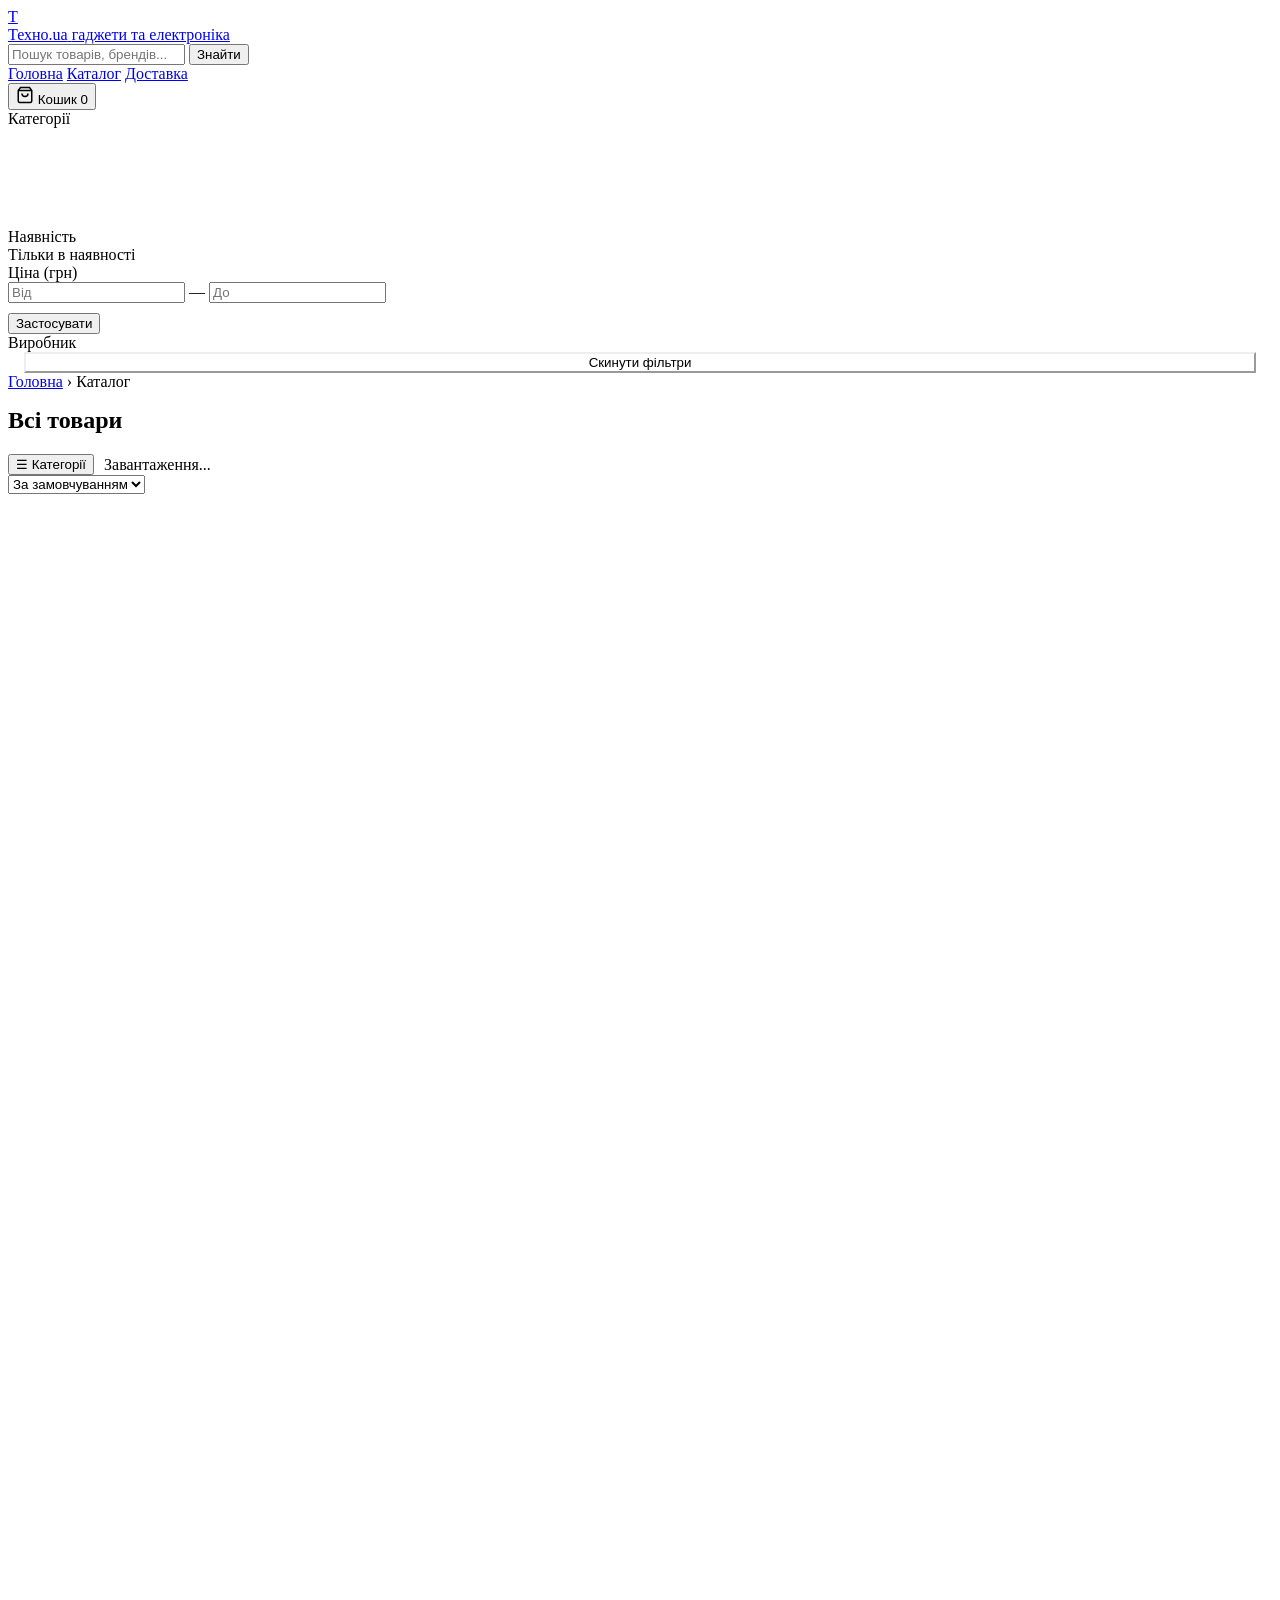
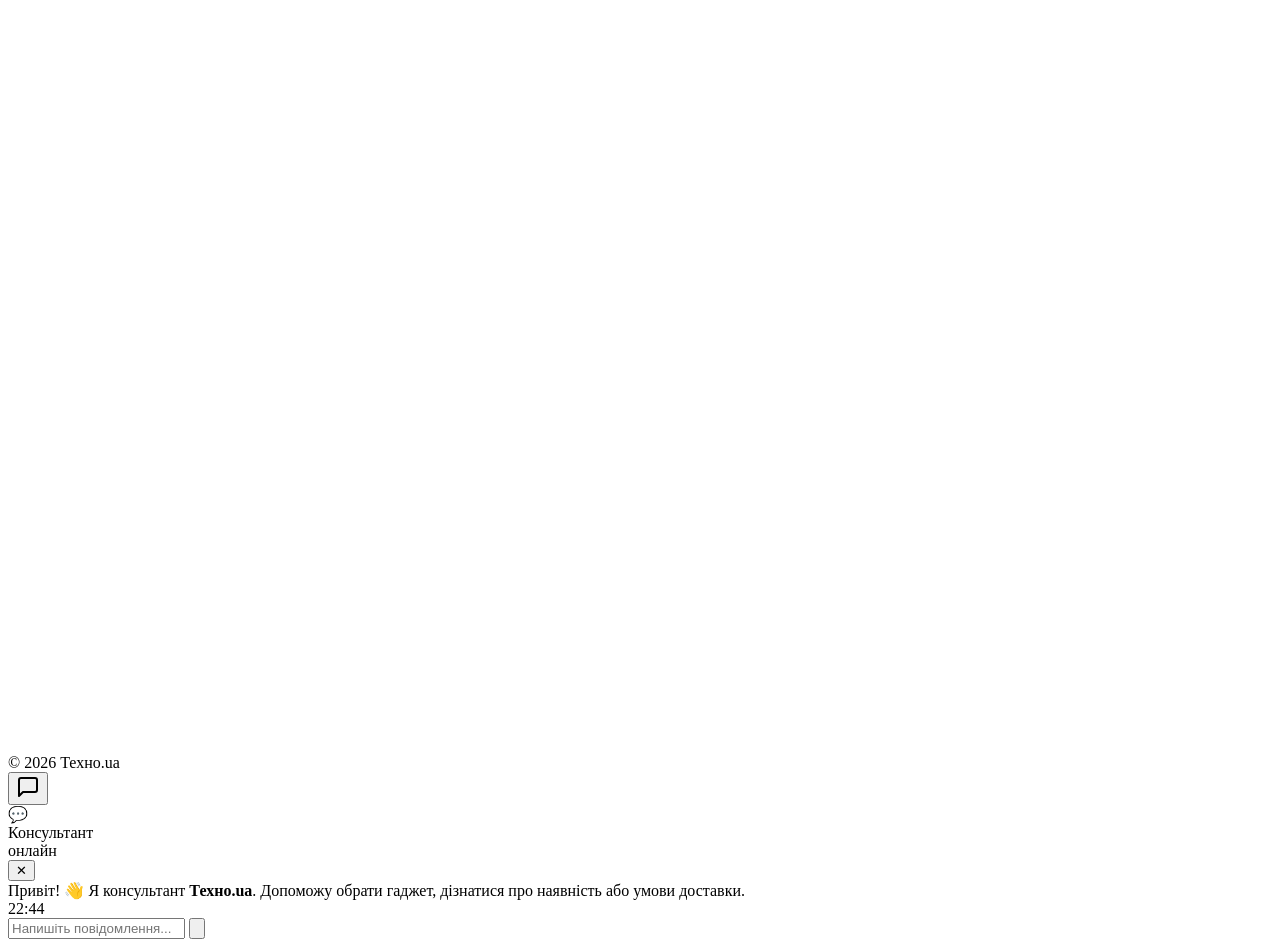
==== catalog.html @ df21304a "feat: connect technoua.store domain, update all canonical URLs" ====
<!DOCTYPE html>
<html lang="uk">
<head>
  <meta charset="UTF-8">
  <meta name="viewport" content="width=device-width, initial-scale=1.0">
  <!-- Google tag (gtag.js) -->
  <script async src="https://www.googletagmanager.com/gtag/js?id=G-XXXXXXXXXX"></script>
  <script>
    window.dataLayer = window.dataLayer || [];
    function gtag(){dataLayer.push(arguments);}
    gtag('js', new Date());
    gtag('config', 'G-XXXXXXXXXX');
  </script>
  <title>Каталог товарів — Техно.ua</title>
  <meta name="description" content="Каталог електроніки та аксесуарів: сантехніка, підлогові покриття, електрика, фарби, насоси, зварювальне обладнання. Понад 4000 товарів в наявності.">
  <link rel="canonical" href="https://technoua.store/catalog.html">
  <meta property="og:type" content="website">
  <meta property="og:url" content="https://technoua.store/catalog.html">
  <meta property="og:title" content="Каталог будівельних матеріалів — Техно.ua">
  <meta property="og:description" content="Понад 7800 товарів в наявності. Смарт-годинники, сумки, камери, побутова техніка з доставкою по Україні.">
  <meta property="og:locale" content="uk_UA">
  <link rel="icon" type="image/svg+xml" href="favicon.svg">
  <link rel="preconnect" href="https://fonts.googleapis.com">
  <link rel="stylesheet" href="https://fonts.googleapis.com/css2?family=Inter:wght@400;500;600;700;800&display=swap">
  <link rel="stylesheet" href="css/style.css">
</head>
<body>

<!-- HEADER -->
<header class="header" id="header">
  <div class="container">
    <div class="header__inner">
      <a href="index.html" class="logo">
        <div class="logo__mark">Т</div>
        <div>
          <span class="logo__text">Техно.ua</span>
          <span class="logo__sub">гаджети та електроніка</span>
        </div>
      </a>
      <div class="header__search">
        <input type="text" id="headerSearchInput" placeholder="Пошук товарів, брендів...">
        <button id="headerSearchBtn">Знайти</button>
      </div>
      <nav class="header__nav">
        <a href="index.html">Головна</a>
        <a href="catalog.html" class="active">Каталог</a>
        <a href="delivery.html">Доставка</a>
      </nav>
      <div class="header__actions">
        <button class="cart-btn" onclick="toggleCart()" title="Кошик">
          <svg width="18" height="18" fill="none" stroke="currentColor" stroke-width="2" viewBox="0 0 24 24">
            <path d="M6 2L3 6v14a2 2 0 002 2h14a2 2 0 002-2V6l-3-4z"/>
            <line x1="3" y1="6" x2="21" y2="6"/>
            <path d="M16 10a4 4 0 01-8 0"/>
          </svg>
          Кошик
          <span class="cart-badge" id="cartBadge">0</span>
        </button>
      </div>
    </div>
  </div>
</header>


<div class="container">
  <div class="catalog-layout">

    <!-- SIDEBAR -->
    <aside class="catalog-sidebar" id="catalogSidebar">

      <!-- Categories -->
      <div class="sidebar-section">
        <div class="sidebar-section__title">Категорії</div>
        <div id="sidebarCats">
          <div class="skeleton skeleton-line" style="height:28px;margin:4px 0"></div>
          <div class="skeleton skeleton-line" style="height:28px;margin:4px 0"></div>
          <div class="skeleton skeleton-line" style="height:28px;margin:4px 0"></div>
        </div>
      </div>

      <!-- Availability -->
      <div class="sidebar-section">
        <div class="sidebar-section__title">Наявність</div>
        <div class="filter-toggle" onclick="CatalogPage.toggleAvailable()">
          <label>Тільки в наявності</label>
          <div class="toggle-switch" id="availToggle"></div>
        </div>
      </div>

      <!-- Price -->
      <div class="sidebar-section">
        <div class="sidebar-section__title">Ціна (грн)</div>
        <div class="filter-range">
          <input type="number" id="priceMin" placeholder="Від" min="0">
          <span>—</span>
          <input type="number" id="priceMax" placeholder="До" min="0">
        </div>
        <button class="btn btn--secondary btn--sm btn--full" style="margin-top:10px" onclick="CatalogPage.applyFilters()">Застосувати</button>
      </div>

      <!-- Vendors -->
      <div class="sidebar-section" id="vendorSection">
        <div class="sidebar-section__title">Виробник</div>
        <div class="vendor-list" id="vendorList"></div>
      </div>

      <div style="padding:0 16px">
        <button class="btn btn--ghost" style="width:100%;background:var(--bg);color:var(--text-muted);border-color:var(--border)" onclick="CatalogPage.resetFilters()">Скинути фільтри</button>
      </div>
    </aside>

    <!-- MAIN CONTENT -->
    <main class="catalog-main">

      <!-- Breadcrumb -->
      <nav class="breadcrumb" id="breadcrumb">
        <a href="index.html">Головна</a>
        <span class="breadcrumb__sep">›</span>
        <span class="breadcrumb__current" id="breadcrumbCurrent">Каталог</span>
      </nav>

      <!-- Page Title -->
      <div style="margin-bottom:20px">
        <h1 style="font-size:1.5rem;font-weight:700;color:var(--text)" id="pageTitle">Всі товари</h1>
      </div>

      <!-- Top bar -->
      <div class="catalog-topbar">
        <div style="display:flex;align-items:center;gap:10px">
          <button class="btn btn--secondary btn--sm catalog-filter-btn" onclick="toggleSidebar()">☰ Категорії</button>
          <div class="catalog-topbar__info" id="countInfo">Завантаження...</div>
        </div>
        <select class="sort-select" id="sortSelect" onchange="CatalogPage.applyFilters()">
          <option value="default">За замовчуванням</option>
          <option value="price_asc">Ціна: від дешевих</option>
          <option value="price_desc">Ціна: від дорогих</option>
          <option value="name_asc">Назва А-Я</option>
        </select>
      </div>

      <!-- Products Grid -->
      <div class="products-grid" id="productsGrid">
        <!-- Skeleton -->
        <div style="height:300px;border-radius:12px" class="skeleton"></div>
        <div style="height:300px;border-radius:12px" class="skeleton"></div>
        <div style="height:300px;border-radius:12px" class="skeleton"></div>
        <div style="height:300px;border-radius:12px" class="skeleton"></div>
        <div style="height:300px;border-radius:12px" class="skeleton"></div>
        <div style="height:300px;border-radius:12px" class="skeleton"></div>
      </div>

      <!-- Pagination -->
      <div class="pagination" id="pagination"></div>
    </main>
  </div>
</div>

<!-- FOOTER -->
<footer class="footer" style="margin-top:60px">
  <div class="container">
    <div class="footer__bottom">
      <span>© 2026 Техно.ua</span>
      <a href="index.html" style="color:rgba(255,255,255,.5)">← На головну</a>
    </div>
  </div>
</footer>

<script src="config.js"></script>
<script src="js/app.js"></script>
<script src="js/catalog.js"></script>
<script src="js/chat.js"></script>
</body>
</html>
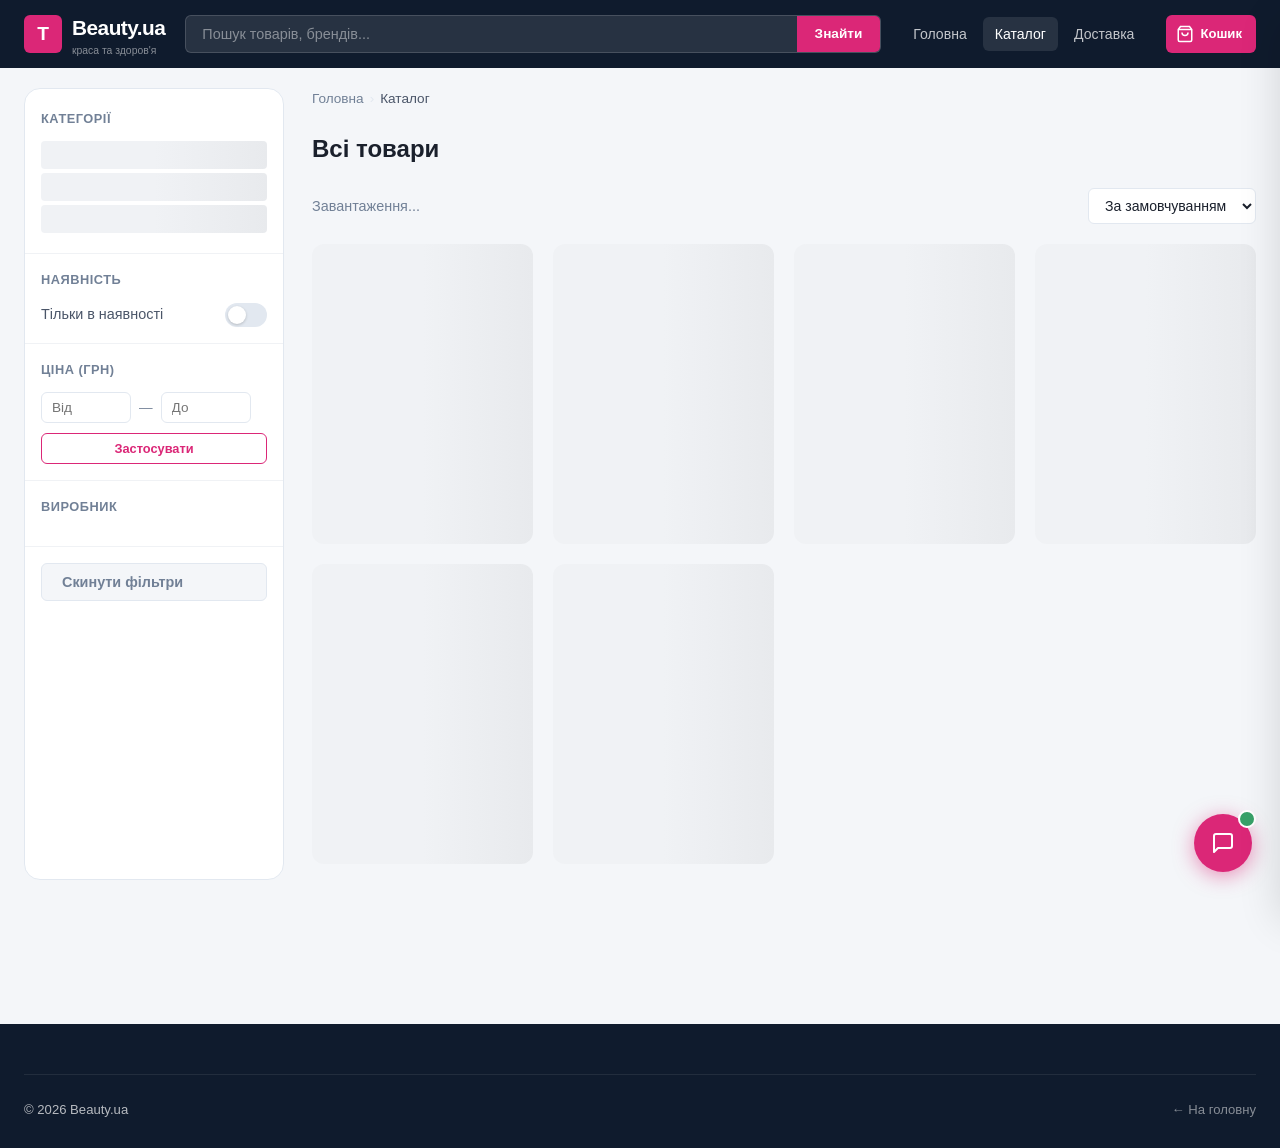
==== commit 49562c3b: "feat: Beauty.ua — краса та здоров'я, рожевий стиль, feed 3539, 5 груп, 2342 товари" ====
--- a/catalog.html
+++ b/catalog.html
@@ -11,12 +11,12 @@
     gtag('js', new Date());
     gtag('config', 'G-XXXXXXXXXX');
   </script>
-  <title>Каталог товарів — Техно.ua</title>
+  <title>Каталог товарів — Beauty.ua</title>
   <meta name="description" content="Каталог електроніки та аксесуарів: сантехніка, підлогові покриття, електрика, фарби, насоси, зварювальне обладнання. Понад 4000 товарів в наявності.">
-  <link rel="canonical" href="https://technoua.store/catalog.html">
+  <link rel="canonical" href="https://beautyua.store/catalog.html">
   <meta property="og:type" content="website">
-  <meta property="og:url" content="https://technoua.store/catalog.html">
-  <meta property="og:title" content="Каталог будівельних матеріалів — Техно.ua">
+  <meta property="og:url" content="https://beautyua.store/catalog.html">
+  <meta property="og:title" content="Каталог будівельних матеріалів — Beauty.ua">
   <meta property="og:description" content="Понад 7800 товарів в наявності. Смарт-годинники, сумки, камери, побутова техніка з доставкою по Україні.">
   <meta property="og:locale" content="uk_UA">
   <link rel="icon" type="image/svg+xml" href="favicon.svg">
@@ -33,8 +33,8 @@
       <a href="index.html" class="logo">
         <div class="logo__mark">Т</div>
         <div>
-          <span class="logo__text">Техно.ua</span>
-          <span class="logo__sub">гаджети та електроніка</span>
+          <span class="logo__text">Beauty.ua</span>
+          <span class="logo__sub">краса та здоров'я</span>
         </div>
       </a>
       <div class="header__search">
@@ -159,7 +159,7 @@
 <footer class="footer" style="margin-top:60px">
   <div class="container">
     <div class="footer__bottom">
-      <span>© 2026 Техно.ua</span>
+      <span>© 2026 Beauty.ua</span>
       <a href="index.html" style="color:rgba(255,255,255,.5)">← На головну</a>
     </div>
   </div>
--- a/css/style.css
+++ b/css/style.css
@@ -0,0 +1,1618 @@
+/* =============================================
+   CSS VARIABLES & RESET
+   ============================================= */
+:root {
+  --primary:       #0f1b2d;
+  --primary-light: #1a2e4a;
+  --accent:        #db2777;
+  --accent-hover:  #be185d;
+  --accent-light:  #fdf2f8;
+  --bg:            #f4f6f9;
+  --card:          #ffffff;
+  --text:          #1a202c;
+  --text-2:        #4a5568;
+  --text-muted:    #718096;
+  --border:        #e2e8f0;
+  --border-light:  #f0f2f5;
+  --success:       #38a169;
+  --success-bg:    #f0fff4;
+  --danger:        #e53e3e;
+  --shadow-sm:     0 1px 3px rgba(0,0,0,.08);
+  --shadow-md:     0 4px 12px rgba(0,0,0,.10);
+  --shadow-lg:     0 8px 30px rgba(0,0,0,.12);
+  --shadow-xl:     0 20px 40px rgba(0,0,0,.14);
+  --radius-sm:     6px;
+  --radius:        12px;
+  --radius-lg:     16px;
+  --radius-xl:     24px;
+  --transition:    .2s ease;
+  --header-h:      68px;
+}
+
+*, *::before, *::after { box-sizing: border-box; margin: 0; padding: 0; }
+html { scroll-behavior: smooth; }
+body {
+  font-family: 'Inter', -apple-system, BlinkMacSystemFont, 'Segoe UI', sans-serif;
+  background: var(--bg);
+  color: var(--text);
+  line-height: 1.6;
+  min-height: 100vh;
+}
+img { display: block; max-width: 100%; }
+a { text-decoration: none; color: inherit; }
+button { cursor: pointer; border: none; background: none; font-family: inherit; }
+input, textarea, select { font-family: inherit; }
+ul { list-style: none; }
+
+/* =============================================
+   LAYOUT
+   ============================================= */
+.container {
+  max-width: 1280px;
+  margin: 0 auto;
+  padding: 0 24px;
+}
+.container--narrow { max-width: 960px; }
+
+/* =============================================
+   TYPOGRAPHY
+   ============================================= */
+.section-title {
+  font-size: 1.75rem;
+  font-weight: 700;
+  color: var(--text);
+  margin-bottom: 8px;
+}
+.section-subtitle {
+  font-size: 1rem;
+  color: var(--text-muted);
+  margin-bottom: 32px;
+}
+
+/* =============================================
+   BUTTONS
+   ============================================= */
+.btn {
+  display: inline-flex;
+  align-items: center;
+  gap: 8px;
+  padding: 10px 20px;
+  border-radius: var(--radius-sm);
+  font-size: .9rem;
+  font-weight: 600;
+  transition: all var(--transition);
+  white-space: nowrap;
+}
+.btn--primary {
+  background: var(--accent);
+  color: #fff;
+}
+.btn--primary:hover { background: var(--accent-hover); transform: translateY(-1px); box-shadow: 0 4px 12px rgba(219,39,119,.35); }
+.btn--secondary {
+  background: transparent;
+  color: var(--accent);
+  border: 1.5px solid var(--accent);
+}
+.btn--secondary:hover { background: var(--accent-light); }
+.btn--dark {
+  background: var(--primary);
+  color: #fff;
+}
+.btn--dark:hover { background: var(--primary-light); }
+.btn--ghost {
+  background: rgba(255,255,255,.12);
+  color: #fff;
+  border: 1.5px solid rgba(255,255,255,.25);
+}
+.btn--ghost:hover { background: rgba(255,255,255,.22); }
+.btn--sm { padding: 7px 14px; font-size: .8rem; }
+.btn--lg { padding: 14px 28px; font-size: 1rem; }
+.btn--full { width: 100%; justify-content: center; }
+.btn:disabled { opacity: .5; cursor: not-allowed; transform: none !important; }
+
+/* =============================================
+   HEADER
+   ============================================= */
+.header {
+  position: fixed;
+  top: 0; left: 0; right: 0;
+  height: var(--header-h);
+  background: var(--primary);
+  z-index: 1000;
+  transition: box-shadow var(--transition);
+  display: flex;
+  align-items: center;
+}
+.header.scrolled { box-shadow: 0 2px 20px rgba(0,0,0,.3); }
+.header > .container { width: 100%; }
+.header__inner {
+  display: grid;
+  grid-template-columns: auto 1fr auto auto;
+  align-items: center;
+  gap: 20px;
+  width: 100%;
+}
+.logo {
+  display: flex;
+  align-items: center;
+  gap: 10px;
+  flex-shrink: 0;
+}
+.logo__mark {
+  width: 38px; height: 38px;
+  background: var(--accent);
+  border-radius: var(--radius-sm);
+  display: flex; align-items: center; justify-content: center;
+  font-size: 1.2rem;
+  font-weight: 800;
+  color: #fff;
+}
+.logo__text {
+  font-size: 1.3rem;
+  font-weight: 700;
+  color: #fff;
+  letter-spacing: -.5px;
+}
+.logo__sub {
+  font-size: .65rem;
+  color: rgba(255,255,255,.5);
+  font-weight: 400;
+  display: block;
+  line-height: 1;
+  margin-top: 2px;
+}
+
+.header__search {
+  flex: 1 1 0%;
+  min-width: 0;
+  max-width: 700px;
+  display: flex;
+  height: 38px;
+  background: rgba(255,255,255,.1);
+  border-radius: var(--radius-sm);
+  border: 1.5px solid rgba(255,255,255,.15);
+  overflow: hidden;
+  transition: border-color var(--transition);
+}
+.header__search:focus-within {
+  border-color: var(--accent);
+  background: rgba(255,255,255,.15);
+}
+.header__search input {
+  flex: 1;
+  background: none;
+  border: none;
+  color: #fff;
+  padding: 0 16px;
+  font-size: .9rem;
+  outline: none;
+}
+.header__search input::placeholder { color: rgba(255,255,255,.45); }
+.header__search button {
+  padding: 0 18px;
+  background: var(--accent);
+  color: #fff;
+  font-weight: 600;
+  font-size: .85rem;
+  transition: background var(--transition);
+}
+.header__search button:hover { background: var(--accent-hover); }
+
+.header__actions {
+  display: flex;
+  align-items: center;
+  gap: 12px;
+  flex-shrink: 0;
+}
+.header__nav {
+  display: flex;
+  align-items: center;
+  gap: 4px;
+  flex-shrink: 0;
+}
+.header__nav a {
+  color: rgba(255,255,255,.75);
+  font-size: .88rem;
+  font-weight: 500;
+  padding: 6px 12px;
+  border-radius: var(--radius-sm);
+  transition: all var(--transition);
+}
+.header__nav a:hover, .header__nav a.active {
+  color: #fff;
+  background: rgba(255,255,255,.1);
+}
+.cart-btn {
+  position: relative;
+  height: 38px;
+  padding: 0 14px 0 10px;
+  border-radius: var(--radius-sm);
+  background: var(--accent);
+  border: none;
+  color: #fff;
+  display: flex; align-items: center; gap: 6px;
+  font-size: .82rem;
+  font-weight: 600;
+  transition: all var(--transition);
+  white-space: nowrap;
+  flex-shrink: 0;
+}
+.cart-btn:hover { background: var(--accent-hover); transform: translateY(-1px); }
+.cart-btn__label { display: flex; align-items: center; gap: 6px; }
+.cart-badge {
+  background: #fff;
+  color: var(--accent);
+  font-size: .72rem;
+  font-weight: 800;
+  min-width: 20px; height: 20px;
+  border-radius: 10px;
+  display: none; align-items: center; justify-content: center;
+  padding: 0 5px;
+}
+.cart-badge.visible { display: flex; }
+
+/* =============================================
+   HERO
+   ============================================= */
+.hero {
+  margin-top: var(--header-h);
+  background: linear-gradient(135deg, #0f1b2d 0%, #1a2e4a 50%, #0f1b2d 100%);
+  padding: 80px 0 40px;
+  min-height: 480px;
+  display: flex;
+  align-items: center;
+  position: relative;
+  overflow: hidden;
+}
+.hero::before {
+  content: '';
+  position: absolute; inset: 0;
+  background: url("data:image/svg+xml,%3Csvg width='60' height='60' viewBox='0 0 60 60' xmlns='http://www.w3.org/2000/svg'%3E%3Cg fill='none' fill-rule='evenodd'%3E%3Cg fill='%23ffffff' fill-opacity='0.03'%3E%3Cpath d='M36 34v-4h-2v4h-4v2h4v4h2v-4h4v-2h-4zm0-30V0h-2v4h-4v2h4v4h2V6h4V4h-4zM6 34v-4H4v4H0v2h4v4h2v-4h4v-2H6zM6 4V0H4v4H0v2h4v4h2V6h4V4H6z'/%3E%3C/g%3E%3C/g%3E%3C/svg%3E");
+}
+.hero__inner {
+  position: relative;
+  text-align: center;
+  max-width: 720px;
+  margin: 0 auto;
+}
+.hero__tag {
+  display: inline-flex;
+  align-items: center;
+  gap: 6px;
+  background: rgba(219,39,119,.15);
+  border: 1px solid rgba(219,39,119,.3);
+  color: #ffa07a;
+  padding: 5px 14px;
+  border-radius: 20px;
+  font-size: .8rem;
+  font-weight: 600;
+  margin-bottom: 20px;
+}
+.hero h1 {
+  font-size: clamp(2rem, 5vw, 3rem);
+  font-weight: 800;
+  color: #fff;
+  line-height: 1.2;
+  margin-bottom: 16px;
+  letter-spacing: -.5px;
+}
+.hero h1 span { color: var(--accent); }
+.hero__sub {
+  font-size: 1.05rem;
+  color: rgba(255,255,255,.65);
+  margin-bottom: 36px;
+}
+.hero__search {
+  display: flex;
+  background: #fff;
+  border-radius: var(--radius);
+  overflow: hidden;
+  box-shadow: var(--shadow-xl);
+  max-width: 580px;
+  margin: 0 auto 40px;
+}
+.hero__search input {
+  flex: 1;
+  border: none;
+  padding: 16px 20px;
+  font-size: 1rem;
+  outline: none;
+  color: var(--text);
+}
+.hero__search button {
+  padding: 0 28px;
+  background: var(--accent);
+  color: #fff;
+  font-weight: 700;
+  font-size: .95rem;
+  transition: background var(--transition);
+  white-space: nowrap;
+}
+.hero__search button:hover { background: var(--accent-hover); }
+.hero__stats {
+  display: flex;
+  justify-content: center;
+  gap: 40px;
+  flex-wrap: wrap;
+}
+.hero-stat {
+  text-align: center;
+}
+.hero-stat__num {
+  font-size: 1.6rem;
+  font-weight: 800;
+  color: #fff;
+  display: block;
+}
+.hero-stat__label {
+  font-size: .8rem;
+  color: rgba(255,255,255,.5);
+  text-transform: uppercase;
+  letter-spacing: .5px;
+}
+
+/* =============================================
+   SECTIONS
+   ============================================= */
+.section { padding: 60px 0; }
+.section--sm { padding: 40px 0; }
+.section--grey { background: var(--bg); }
+.section--white { background: #fff; }
+.section--dark { background: var(--primary); color: #fff; }
+.section__head {
+  display: flex;
+  align-items: flex-end;
+  justify-content: space-between;
+  margin-bottom: 32px;
+  flex-wrap: wrap;
+  gap: 12px;
+}
+
+/* =============================================
+   CATEGORY CARDS
+   ============================================= */
+.category-grid {
+  display: grid;
+  grid-template-columns: repeat(auto-fill, minmax(260px, 1fr));
+  gap: 20px;
+}
+.category-card {
+  background: var(--card);
+  border-radius: var(--radius-lg);
+  overflow: hidden;
+  box-shadow: var(--shadow-sm);
+  border: 1.5px solid var(--border);
+  cursor: pointer;
+  transition: all var(--transition);
+  text-decoration: none;
+  color: inherit;
+  display: block;
+}
+.category-card:hover {
+  transform: translateY(-4px);
+  box-shadow: var(--shadow-lg);
+  border-color: var(--accent);
+}
+.category-card__img {
+  height: 160px;
+  overflow: hidden;
+  background: #f0f2f5;
+  position: relative;
+}
+.category-card__img img {
+  width: 100%; height: 100%;
+  object-fit: cover;
+  transition: transform .4s ease;
+}
+.category-card:hover .category-card__img img { transform: scale(1.05); }
+.category-card__img--placeholder {
+  display: flex; align-items: center; justify-content: center;
+  font-size: 3rem;
+}
+.category-card__body {
+  padding: 16px 18px;
+  display: flex;
+  align-items: center;
+  justify-content: space-between;
+}
+.category-card__name {
+  font-weight: 600;
+  font-size: .95rem;
+  color: var(--text);
+}
+.category-card__count {
+  font-size: .8rem;
+  color: var(--text-muted);
+  margin-top: 2px;
+}
+.category-card__arrow {
+  width: 32px; height: 32px;
+  background: var(--accent-light);
+  border-radius: 50%;
+  display: flex; align-items: center; justify-content: center;
+  color: var(--accent);
+  font-size: .8rem;
+  flex-shrink: 0;
+  transition: all var(--transition);
+}
+.category-card:hover .category-card__arrow {
+  background: var(--accent);
+  color: #fff;
+}
+
+/* Sub-categories in catalog sidebar */
+.cat-group { margin-bottom: 8px; }
+.cat-group__title {
+  font-weight: 700;
+  font-size: .8rem;
+  text-transform: uppercase;
+  letter-spacing: .5px;
+  color: var(--text-muted);
+  padding: 8px 12px 4px;
+}
+.cat-item {
+  display: flex;
+  align-items: center;
+  justify-content: space-between;
+  padding: 8px 12px;
+  border-radius: var(--radius-sm);
+  cursor: pointer;
+  transition: all var(--transition);
+  font-size: .9rem;
+  color: var(--text-2);
+}
+.cat-item:hover, .cat-item.active {
+  background: var(--accent-light);
+  color: var(--accent);
+}
+.cat-item .count {
+  font-size: .75rem;
+  background: var(--border);
+  padding: 2px 7px;
+  border-radius: 10px;
+  color: var(--text-muted);
+}
+.cat-item.active .count { background: var(--accent); color: #fff; }
+
+/* =============================================
+   PRODUCT CARDS
+   ============================================= */
+.products-grid {
+  display: grid;
+  grid-template-columns: repeat(auto-fill, minmax(220px, 1fr));
+  gap: 20px;
+}
+.product-card {
+  background: var(--card);
+  border-radius: var(--radius);
+  border: 1.5px solid var(--border);
+  overflow: hidden;
+  box-shadow: var(--shadow-sm);
+  transition: all var(--transition);
+  display: flex;
+  flex-direction: column;
+  position: relative;
+}
+.product-card:hover {
+  transform: translateY(-3px);
+  box-shadow: var(--shadow-md);
+  border-color: #c5cfe0;
+}
+.product-card__img {
+  aspect-ratio: 1;
+  background: #f8f9fb;
+  overflow: hidden;
+  display: flex;
+  align-items: center;
+  justify-content: center;
+  padding: 12px;
+}
+.product-card__img img {
+  width: 100%; height: 100%;
+  object-fit: contain;
+  transition: transform .3s ease;
+}
+.product-card:hover .product-card__img img { transform: scale(1.06); }
+.product-card__img--empty {
+  font-size: 3rem;
+  color: var(--border);
+}
+.product-card--unavailable .product-card__img img {
+  opacity: .5;
+  filter: grayscale(.4);
+}
+.product-card__unavailable {
+  font-size: .8rem;
+  color: var(--text-muted);
+  padding: 6px 0;
+}
+.product-card__body {
+  padding: 14px 14px 0;
+  flex: 1;
+}
+.product-card__vendor {
+  font-size: .72rem;
+  font-weight: 600;
+  color: var(--text-muted);
+  text-transform: uppercase;
+  letter-spacing: .4px;
+  margin-bottom: 5px;
+}
+.product-card__name {
+  font-size: .88rem;
+  font-weight: 600;
+  color: var(--text);
+  line-height: 1.4;
+  display: -webkit-box;
+  -webkit-line-clamp: 2;
+  -webkit-box-orient: vertical;
+  overflow: hidden;
+  margin-bottom: 10px;
+  cursor: pointer;
+}
+.product-card__name:hover { color: var(--accent); }
+.product-card__price {
+  font-size: 1.15rem;
+  font-weight: 800;
+  color: var(--accent);
+}
+.product-card__price-sub {
+  font-size: .75rem;
+  color: var(--text-muted);
+}
+.product-card__footer {
+  padding: 12px 14px 14px;
+  display: flex;
+  gap: 8px;
+}
+.product-card__footer .btn { flex: 1; padding: 8px 10px; font-size: .8rem; }
+
+/* Skeleton loader */
+.skeleton {
+  background: linear-gradient(90deg, #f0f2f5 25%, #e8eaed 50%, #f0f2f5 75%);
+  background-size: 200% 100%;
+  animation: skeleton-shimmer 1.4s infinite;
+  border-radius: 4px;
+}
+@keyframes skeleton-shimmer {
+  0% { background-position: 200% 0; }
+  100% { background-position: -200% 0; }
+}
+.product-card--skeleton .product-card__img { background: #f0f2f5; }
+.skeleton-line { height: 12px; margin: 6px 0; }
+.skeleton-line--title { height: 14px; width: 90%; }
+.skeleton-line--short { width: 50%; }
+
+/* =============================================
+   CATALOG PAGE
+   ============================================= */
+.catalog-layout {
+  display: grid;
+  grid-template-columns: 260px 1fr;
+  gap: 28px;
+  margin-top: calc(var(--header-h) + 20px);
+  padding-bottom: 60px;
+}
+.catalog-sidebar {
+  position: sticky;
+  top: calc(var(--header-h) + 20px);
+  height: calc(100vh - var(--header-h) - 40px);
+  overflow-y: auto;
+  background: var(--card);
+  border-radius: var(--radius-lg);
+  border: 1.5px solid var(--border);
+  padding: 20px 0;
+  scrollbar-width: thin;
+  scrollbar-color: var(--border) transparent;
+}
+.catalog-sidebar::-webkit-scrollbar { width: 4px; }
+.catalog-sidebar::-webkit-scrollbar-track { background: transparent; }
+.catalog-sidebar::-webkit-scrollbar-thumb { background: var(--border); border-radius: 2px; }
+
+.sidebar-section { padding: 0 16px 16px; border-bottom: 1px solid var(--border-light); margin-bottom: 16px; }
+.sidebar-section:last-child { border-bottom: none; margin-bottom: 0; }
+.sidebar-section__title {
+  font-weight: 700;
+  font-size: .8rem;
+  text-transform: uppercase;
+  letter-spacing: .5px;
+  color: var(--text-muted);
+  margin-bottom: 12px;
+}
+
+.filter-range { display: flex; gap: 8px; align-items: center; }
+.filter-range input[type="number"] {
+  width: 90px;
+  border: 1.5px solid var(--border);
+  border-radius: var(--radius-sm);
+  padding: 7px 10px;
+  font-size: .85rem;
+  color: var(--text);
+  outline: none;
+  transition: border-color var(--transition);
+}
+.filter-range input:focus { border-color: var(--accent); }
+.filter-range span { color: var(--text-muted); font-size: .85rem; }
+
+.filter-toggle {
+  display: flex;
+  align-items: center;
+  justify-content: space-between;
+  gap: 10px;
+  cursor: pointer;
+}
+.filter-toggle label { font-size: .9rem; color: var(--text-2); cursor: pointer; font-weight: 500; }
+.toggle-switch {
+  width: 42px; height: 24px;
+  background: var(--border);
+  border-radius: 12px;
+  position: relative;
+  transition: background var(--transition);
+  flex-shrink: 0;
+  cursor: pointer;
+}
+.toggle-switch.on { background: var(--success); }
+.toggle-switch::after {
+  content: '';
+  position: absolute;
+  width: 18px; height: 18px;
+  background: #fff;
+  border-radius: 50%;
+  top: 3px; left: 3px;
+  transition: transform var(--transition);
+  box-shadow: 0 1px 3px rgba(0,0,0,.2);
+}
+.toggle-switch.on::after { transform: translateX(18px); }
+
+.vendor-list { max-height: 180px; overflow-y: auto; }
+.vendor-check {
+  display: flex;
+  align-items: center;
+  gap: 8px;
+  padding: 4px 0;
+  cursor: pointer;
+  font-size: .88rem;
+  color: var(--text-2);
+}
+.vendor-check input[type="checkbox"] { accent-color: var(--accent); width: 15px; height: 15px; cursor: pointer; }
+
+.catalog-main {}
+.catalog-filter-btn { display: none; }
+.catalog-topbar {
+  display: flex;
+  align-items: center;
+  justify-content: space-between;
+  margin-bottom: 20px;
+  flex-wrap: wrap;
+  gap: 12px;
+}
+.catalog-topbar__info {
+  font-size: .9rem;
+  color: var(--text-muted);
+}
+.catalog-topbar__info strong { color: var(--text); }
+.sort-select {
+  border: 1.5px solid var(--border);
+  border-radius: var(--radius-sm);
+  padding: 8px 12px;
+  font-size: .88rem;
+  color: var(--text);
+  background: var(--card);
+  outline: none;
+  cursor: pointer;
+  transition: border-color var(--transition);
+}
+.sort-select:focus { border-color: var(--accent); }
+
+/* Breadcrumbs */
+.breadcrumb {
+  display: flex;
+  align-items: center;
+  gap: 6px;
+  font-size: .85rem;
+  color: var(--text-muted);
+  margin-bottom: 20px;
+  flex-wrap: wrap;
+}
+.breadcrumb a { color: var(--text-muted); transition: color var(--transition); }
+.breadcrumb a:hover { color: var(--accent); }
+.breadcrumb__sep { color: var(--border); }
+.breadcrumb__current { color: var(--text-2); font-weight: 500; }
+
+/* Pagination */
+.pagination {
+  display: flex;
+  align-items: center;
+  justify-content: center;
+  gap: 6px;
+  margin-top: 40px;
+  flex-wrap: wrap;
+}
+.page-btn {
+  width: 38px; height: 38px;
+  border-radius: var(--radius-sm);
+  display: flex; align-items: center; justify-content: center;
+  font-size: .88rem;
+  font-weight: 600;
+  border: 1.5px solid var(--border);
+  background: var(--card);
+  color: var(--text-2);
+  transition: all var(--transition);
+  cursor: pointer;
+}
+.page-btn:hover { border-color: var(--accent); color: var(--accent); }
+.page-btn.active { background: var(--accent); border-color: var(--accent); color: #fff; }
+.page-btn:disabled { opacity: .4; cursor: not-allowed; }
+
+/* =============================================
+   PRODUCT PAGE
+   ============================================= */
+.product-layout {
+  display: grid;
+  grid-template-columns: minmax(0, 1fr) minmax(0, 1fr);
+  gap: 40px;
+  margin-top: calc(var(--header-h) + 30px);
+  padding-bottom: 60px;
+}
+.gallery {
+  position: sticky;
+  top: calc(var(--header-h) + 20px);
+  align-self: start;
+}
+.gallery__main {
+  background: var(--card);
+  border-radius: var(--radius-lg);
+  border: 1.5px solid var(--border);
+  aspect-ratio: 1;
+  display: flex;
+  align-items: center;
+  justify-content: center;
+  padding: 20px;
+  overflow: hidden;
+  margin-bottom: 12px;
+  cursor: zoom-in;
+}
+.gallery__main img {
+  width: 100%; height: 100%;
+  object-fit: contain;
+  transition: transform .3s ease;
+}
+.gallery__main:hover img { transform: scale(1.05); }
+.gallery__thumbs {
+  display: flex;
+  gap: 10px;
+  overflow-x: auto;
+  scrollbar-width: none;
+  padding-bottom: 4px;
+}
+.gallery__thumbs::-webkit-scrollbar { display: none; }
+.gallery__thumb {
+  width: 72px; height: 72px;
+  border-radius: var(--radius-sm);
+  border: 2px solid var(--border);
+  overflow: hidden;
+  flex-shrink: 0;
+  cursor: pointer;
+  transition: border-color var(--transition);
+  background: #f8f9fb;
+  display: flex; align-items: center; justify-content: center;
+  padding: 4px;
+}
+.gallery__thumb img { width: 100%; height: 100%; object-fit: contain; }
+.gallery__thumb.active { border-color: var(--accent); }
+.gallery__thumb:hover { border-color: var(--accent); }
+
+.product-info {}
+.product-info__meta {
+  display: flex;
+  align-items: center;
+  gap: 10px;
+  margin-bottom: 12px;
+  flex-wrap: wrap;
+}
+.product-info__vendor {
+  font-size: .8rem;
+  font-weight: 700;
+  color: var(--text-muted);
+  text-transform: uppercase;
+  letter-spacing: .5px;
+}
+.product-info__code {
+  font-size: .8rem;
+  color: var(--text-muted);
+  background: var(--bg);
+  padding: 3px 8px;
+  border-radius: 4px;
+}
+.product-info h1 {
+  font-size: 1.5rem;
+  font-weight: 700;
+  line-height: 1.3;
+  margin-bottom: 20px;
+  color: var(--text);
+}
+.product-info__price-row {
+  display: flex;
+  align-items: baseline;
+  gap: 12px;
+  margin-bottom: 24px;
+}
+.product-info__price {
+  font-size: 2.2rem;
+  font-weight: 800;
+  color: var(--accent);
+}
+.product-info__currency { font-size: 1.2rem; color: var(--text-muted); font-weight: 500; }
+.product-info__actions {
+  display: flex;
+  gap: 12px;
+  margin-bottom: 28px;
+}
+.product-info__actions .btn { flex: 1; padding: 13px 20px; font-size: .95rem; }
+.product-info__desc {
+  font-size: .9rem;
+  color: var(--text-2);
+  line-height: 1.7;
+  margin-bottom: 24px;
+  padding-bottom: 24px;
+  border-bottom: 1px solid var(--border);
+}
+
+.specs-table { width: 100%; border-collapse: collapse; font-size: .88rem; }
+.specs-table tr:nth-child(even) td { background: var(--bg); }
+.specs-table td { padding: 9px 12px; color: var(--text-2); border-bottom: 1px solid var(--border-light); word-break: break-word; }
+.specs-table td:first-child { color: var(--text-muted); width: 40%; font-weight: 500; }
+
+/* =============================================
+   CART SIDEBAR
+   ============================================= */
+.cart-overlay {
+  position: fixed; inset: 0;
+  background: rgba(0,0,0,.5);
+  z-index: 1999;
+  opacity: 0;
+  pointer-events: none;
+  transition: opacity var(--transition);
+}
+.cart-overlay.open { opacity: 1; pointer-events: auto; }
+.cart-sidebar {
+  position: fixed;
+  top: 0; right: 0;
+  width: 400px; max-width: 95vw;
+  height: 100vh;
+  background: var(--card);
+  z-index: 2000;
+  display: flex;
+  flex-direction: column;
+  transform: translateX(100%);
+  transition: transform .3s ease;
+  box-shadow: var(--shadow-xl);
+}
+.cart-sidebar.open { transform: translateX(0); }
+.cart-header {
+  padding: 20px 24px;
+  border-bottom: 1px solid var(--border);
+  display: flex;
+  align-items: center;
+  justify-content: space-between;
+  flex-shrink: 0;
+}
+.cart-header h3 { font-size: 1.1rem; font-weight: 700; }
+.cart-close {
+  width: 32px; height: 32px;
+  border-radius: 50%;
+  background: var(--bg);
+  display: flex; align-items: center; justify-content: center;
+  font-size: 1.1rem;
+  color: var(--text-muted);
+  transition: all var(--transition);
+}
+.cart-close:hover { background: var(--border); color: var(--text); }
+.cart-items { flex: 1; overflow-y: auto; padding: 16px 24px; }
+.cart-item {
+  display: flex;
+  gap: 12px;
+  padding: 14px 0;
+  border-bottom: 1px solid var(--border-light);
+}
+.cart-item__img {
+  width: 64px; height: 64px;
+  border-radius: var(--radius-sm);
+  border: 1.5px solid var(--border);
+  overflow: hidden;
+  flex-shrink: 0;
+  background: #f8f9fb;
+  display: flex; align-items: center; justify-content: center;
+}
+.cart-item__img img { width: 100%; height: 100%; object-fit: contain; }
+.cart-item__info { flex: 1; }
+.cart-item__name { font-size: .85rem; font-weight: 600; line-height: 1.3; margin-bottom: 4px; color: var(--text); }
+.cart-item__price { font-size: .9rem; font-weight: 700; color: var(--accent); margin-bottom: 6px; }
+.cart-item__qty {
+  display: flex;
+  align-items: center;
+  gap: 0;
+}
+.cart-item__qty button {
+  width: 26px; height: 26px;
+  border: 1.5px solid var(--border);
+  background: var(--bg);
+  border-radius: 6px;
+  font-size: 1rem;
+  font-weight: 700;
+  color: var(--text);
+  cursor: pointer;
+  display: flex; align-items: center; justify-content: center;
+  transition: all var(--transition);
+}
+.cart-item__qty button:hover { border-color: var(--accent); color: var(--accent); }
+.cart-item__qty span {
+  min-width: 28px;
+  text-align: center;
+  font-size: .9rem;
+  font-weight: 700;
+}
+.cart-item__remove { color: var(--text-muted); font-size: 1.1rem; align-self: flex-start; transition: color var(--transition); }
+.cart-item__remove:hover { color: var(--danger); }
+.cart-footer {
+  padding: 20px 24px;
+  border-top: 1px solid var(--border);
+  flex-shrink: 0;
+}
+.cart-total {
+  display: flex;
+  justify-content: space-between;
+  align-items: baseline;
+  margin-bottom: 16px;
+}
+.cart-total span { color: var(--text-muted); }
+.cart-total strong { font-size: 1.4rem; font-weight: 800; color: var(--text); }
+.cart-empty {
+  text-align: center;
+  padding: 60px 20px;
+  color: var(--text-muted);
+}
+.cart-empty svg { opacity: .2; margin: 0 auto 16px; }
+
+/* =============================================
+   ORDER MODAL
+   ============================================= */
+.modal-overlay {
+  position: fixed; inset: 0;
+  background: rgba(0,0,0,.55);
+  z-index: 3000;
+  display: flex;
+  align-items: center;
+  justify-content: center;
+  padding: 20px;
+  opacity: 0;
+  pointer-events: none;
+  transition: opacity var(--transition);
+}
+.modal-overlay.open { opacity: 1; pointer-events: auto; }
+.modal {
+  background: var(--card);
+  border-radius: var(--radius-xl);
+  width: 100%;
+  max-width: 480px;
+  padding: 32px;
+  transform: scale(.95) translateY(10px);
+  transition: transform .3s ease;
+  position: relative;
+}
+.modal-overlay.open .modal { transform: scale(1) translateY(0); }
+.modal__close {
+  position: absolute;
+  top: 16px; right: 16px;
+  width: 32px; height: 32px;
+  border-radius: 50%;
+  background: var(--bg);
+  display: flex; align-items: center; justify-content: center;
+  color: var(--text-muted);
+  font-size: 1.1rem;
+  transition: all var(--transition);
+}
+.modal__close:hover { background: var(--border); color: var(--text); }
+.modal h3 {
+  font-size: 1.3rem;
+  font-weight: 700;
+  margin-bottom: 6px;
+}
+.modal__product-name {
+  font-size: .85rem;
+  color: var(--text-muted);
+  margin-bottom: 24px;
+  display: -webkit-box;
+  -webkit-line-clamp: 2;
+  -webkit-box-orient: vertical;
+  overflow: hidden;
+}
+.form-group { margin-bottom: 16px; }
+.form-group label {
+  display: block;
+  font-size: .85rem;
+  font-weight: 600;
+  color: var(--text-2);
+  margin-bottom: 6px;
+}
+.form-group input,
+.form-group textarea,
+.form-group select {
+  width: 100%;
+  border: 1.5px solid var(--border);
+  border-radius: var(--radius-sm);
+  padding: 11px 14px;
+  font-size: .9rem;
+  color: var(--text);
+  background: var(--card);
+  outline: none;
+  transition: border-color var(--transition);
+}
+.form-group input:focus,
+.form-group textarea:focus { border-color: var(--accent); box-shadow: 0 0 0 3px rgba(219,39,119,.1); }
+.form-group textarea { resize: vertical; min-height: 80px; }
+.form-group .hint { font-size: .78rem; color: var(--text-muted); margin-top: 4px; }
+
+.modal-success {
+  text-align: center;
+  padding: 20px 0;
+  display: none;
+}
+.modal-success.show { display: block; }
+.modal-success__icon {
+  width: 72px; height: 72px;
+  background: var(--success-bg);
+  border-radius: 50%;
+  display: flex; align-items: center; justify-content: center;
+  margin: 0 auto 20px;
+  font-size: 2rem;
+  color: var(--success);
+}
+.modal-success h4 { font-size: 1.2rem; font-weight: 700; margin-bottom: 8px; }
+.modal-success p { font-size: .9rem; color: var(--text-muted); }
+
+/* =============================================
+   CHAT WIDGET
+   ============================================= */
+.chat-fab {
+  position: fixed;
+  bottom: 28px; right: 28px;
+  width: 58px; height: 58px;
+  background: var(--accent);
+  border-radius: 50%;
+  box-shadow: 0 4px 20px rgba(219,39,119,.5);
+  display: flex; align-items: center; justify-content: center;
+  color: #fff;
+  font-size: 1.4rem;
+  z-index: 999;
+  cursor: pointer;
+  transition: all var(--transition);
+  border: none;
+}
+.chat-fab:hover { transform: scale(1.1); box-shadow: 0 6px 25px rgba(219,39,119,.6); }
+.chat-fab .badge {
+  position: absolute;
+  top: -4px; right: -4px;
+  width: 18px; height: 18px;
+  background: var(--success);
+  border-radius: 50%;
+  border: 2px solid #fff;
+}
+.chat-panel {
+  position: fixed;
+  bottom: 100px; right: 28px;
+  width: 360px; max-width: calc(100vw - 40px);
+  height: 500px;
+  background: var(--card);
+  border-radius: var(--radius-xl);
+  box-shadow: var(--shadow-xl);
+  display: flex;
+  flex-direction: column;
+  z-index: 998;
+  transform: scale(.9) translateY(20px);
+  opacity: 0;
+  pointer-events: none;
+  transition: all .25s ease;
+  overflow: hidden;
+  border: 1.5px solid var(--border);
+}
+.chat-panel.open {
+  transform: scale(1) translateY(0);
+  opacity: 1;
+  pointer-events: auto;
+}
+.chat-panel__head {
+  background: var(--primary);
+  padding: 16px 20px;
+  display: flex;
+  align-items: center;
+  gap: 12px;
+  flex-shrink: 0;
+}
+.chat-panel__avatar {
+  width: 38px; height: 38px;
+  background: var(--accent);
+  border-radius: 50%;
+  display: flex; align-items: center; justify-content: center;
+  font-size: 1.1rem;
+  flex-shrink: 0;
+}
+.chat-panel__name {
+  font-weight: 600;
+  color: #fff;
+  font-size: .95rem;
+}
+.chat-panel__status {
+  font-size: .75rem;
+  color: rgba(255,255,255,.6);
+  display: flex;
+  align-items: center;
+  gap: 4px;
+}
+.chat-panel__status::before {
+  content: '';
+  width: 7px; height: 7px;
+  background: #48bb78;
+  border-radius: 50%;
+  display: inline-block;
+}
+.chat-panel__close {
+  margin-left: auto;
+  color: rgba(255,255,255,.6);
+  font-size: 1.2rem;
+  transition: color var(--transition);
+}
+.chat-panel__close:hover { color: #fff; }
+.chat-messages {
+  flex: 1;
+  overflow-y: auto;
+  padding: 16px;
+  display: flex;
+  flex-direction: column;
+  gap: 10px;
+  scrollbar-width: thin;
+  scrollbar-color: var(--border) transparent;
+}
+.chat-msg {
+  max-width: 82%;
+  display: flex;
+  flex-direction: column;
+  gap: 3px;
+}
+.chat-msg--bot { align-self: flex-start; }
+.chat-msg--user { align-self: flex-end; }
+.chat-msg__bubble {
+  padding: 10px 14px;
+  border-radius: 16px;
+  font-size: .88rem;
+  line-height: 1.5;
+}
+.chat-msg--bot .chat-msg__bubble {
+  background: var(--bg);
+  color: var(--text);
+  border-bottom-left-radius: 4px;
+}
+.chat-msg--user .chat-msg__bubble {
+  background: var(--accent);
+  color: #fff;
+  border-bottom-right-radius: 4px;
+}
+.chat-msg__time { font-size: .7rem; color: var(--text-muted); padding: 0 4px; }
+.chat-msg--user .chat-msg__time { text-align: right; }
+.chat-typing {
+  display: flex;
+  gap: 5px;
+  padding: 12px 16px;
+  background: var(--bg);
+  border-radius: 16px;
+  border-bottom-left-radius: 4px;
+  align-self: flex-start;
+  width: 60px;
+}
+.chat-typing span {
+  width: 7px; height: 7px;
+  background: var(--text-muted);
+  border-radius: 50%;
+  animation: typing-bounce .8s infinite;
+}
+.chat-typing span:nth-child(2) { animation-delay: .15s; }
+.chat-typing span:nth-child(3) { animation-delay: .3s; }
+@keyframes typing-bounce {
+  0%, 100% { transform: translateY(0); }
+  50% { transform: translateY(-5px); }
+}
+.chat-quick {
+  display: flex;
+  flex-wrap: wrap;
+  gap: 6px;
+  padding: 0 0 4px;
+}
+.chat-quick-btn {
+  background: var(--accent-light);
+  color: var(--accent);
+  border: 1px solid rgba(219,39,119,.2);
+  padding: 5px 12px;
+  border-radius: 20px;
+  font-size: .78rem;
+  font-weight: 600;
+  cursor: pointer;
+  transition: all var(--transition);
+}
+.chat-quick-btn:hover { background: var(--accent); color: #fff; }
+.chat-input-row {
+  padding: 12px 16px;
+  border-top: 1px solid var(--border);
+  display: flex;
+  gap: 8px;
+  flex-shrink: 0;
+}
+.chat-input-row input {
+  flex: 1;
+  border: 1.5px solid var(--border);
+  border-radius: 20px;
+  padding: 9px 16px;
+  font-size: .88rem;
+  outline: none;
+  transition: border-color var(--transition);
+}
+.chat-input-row input:focus { border-color: var(--accent); }
+.chat-send {
+  width: 38px; height: 38px;
+  background: var(--accent);
+  border-radius: 50%;
+  display: flex; align-items: center; justify-content: center;
+  color: #fff;
+  flex-shrink: 0;
+  transition: all var(--transition);
+}
+.chat-send:hover { background: var(--accent-hover); transform: scale(1.05); }
+.chat-send svg { width: 16px; height: 16px; }
+
+/* =============================================
+   FEATURES STRIP
+   ============================================= */
+.features-strip {
+  background: var(--primary);
+  padding: 32px 0;
+}
+.features-strip__grid {
+  display: grid;
+  grid-template-columns: repeat(auto-fit, minmax(200px, 1fr));
+  gap: 24px;
+}
+.feature-item {
+  display: flex;
+  align-items: center;
+  gap: 14px;
+  color: rgba(255,255,255,.8);
+}
+.feature-item__icon {
+  width: 44px; height: 44px;
+  background: rgba(219,39,119,.2);
+  border-radius: var(--radius-sm);
+  display: flex; align-items: center; justify-content: center;
+  font-size: 1.2rem;
+  flex-shrink: 0;
+}
+.feature-item__title { font-weight: 600; font-size: .9rem; color: #fff; }
+.feature-item__sub { font-size: .78rem; color: rgba(255,255,255,.5); }
+
+/* =============================================
+   SEARCH RESULTS PAGE
+   ============================================= */
+.search-header {
+  margin-top: calc(var(--header-h) + 30px);
+  padding-bottom: 24px;
+}
+.search-header h2 { font-size: 1.4rem; font-weight: 700; }
+.search-header span { color: var(--text-muted); font-weight: 400; font-size: 1rem; }
+
+/* =============================================
+   TOAST
+   ============================================= */
+.toast-container {
+  position: fixed;
+  bottom: 100px; left: 50%;
+  transform: translateX(-50%);
+  z-index: 5000;
+  display: flex;
+  flex-direction: column;
+  gap: 8px;
+  pointer-events: none;
+  align-items: center;
+}
+.toast {
+  background: #1a202c;
+  color: #fff;
+  padding: 12px 20px;
+  border-radius: var(--radius);
+  font-size: .88rem;
+  font-weight: 500;
+  box-shadow: var(--shadow-lg);
+  display: flex;
+  align-items: center;
+  gap: 8px;
+  opacity: 0;
+  transform: translateY(10px);
+  transition: all .3s ease;
+  pointer-events: auto;
+  min-width: 220px;
+  text-align: center;
+  justify-content: center;
+}
+.toast.show { opacity: 1; transform: translateY(0); }
+.toast--success { background: var(--success); }
+.toast--error { background: var(--danger); }
+
+/* =============================================
+   FOOTER
+   ============================================= */
+.footer {
+  background: var(--primary);
+  color: rgba(255,255,255,.7);
+  padding: 50px 0 28px;
+}
+.footer__grid {
+  display: grid;
+  grid-template-columns: 1.5fr 1fr 1fr 1fr;
+  gap: 40px;
+  margin-bottom: 40px;
+}
+.footer__brand .logo { margin-bottom: 14px; }
+.footer__brand p { font-size: .88rem; line-height: 1.7; max-width: 240px; }
+.footer h4 {
+  color: #fff;
+  font-size: .85rem;
+  font-weight: 700;
+  text-transform: uppercase;
+  letter-spacing: .5px;
+  margin-bottom: 14px;
+}
+.footer ul li { margin-bottom: 8px; }
+.footer ul a { font-size: .88rem; transition: color var(--transition); }
+.footer ul a:hover { color: var(--accent); }
+.footer__contact li { font-size: .88rem; display: flex; align-items: center; gap: 8px; margin-bottom: 8px; }
+.footer__bottom {
+  border-top: 1px solid rgba(255,255,255,.08);
+  padding-top: 24px;
+  display: flex;
+  align-items: center;
+  justify-content: space-between;
+  font-size: .82rem;
+  flex-wrap: wrap;
+  gap: 12px;
+}
+
+/* =============================================
+   UTILITY
+   ============================================= */
+.text-center { text-align: center; }
+.text-muted { color: var(--text-muted); }
+.mt-auto { margin-top: auto; }
+.divider { height: 1px; background: var(--border); margin: 20px 0; }
+.tag {
+  display: inline-flex;
+  align-items: center;
+  gap: 5px;
+  padding: 4px 10px;
+  border-radius: 20px;
+  font-size: .75rem;
+  font-weight: 600;
+}
+.tag--orange { background: var(--accent-light); color: var(--accent); }
+.tag--green { background: var(--success-bg); color: var(--success); }
+.tag--grey { background: var(--bg); color: var(--text-muted); border: 1px solid var(--border); }
+.empty-state {
+  text-align: center;
+  padding: 80px 20px;
+  color: var(--text-muted);
+}
+.empty-state__icon { font-size: 4rem; opacity: .3; margin-bottom: 16px; }
+.empty-state h3 { font-size: 1.1rem; font-weight: 600; color: var(--text-2); margin-bottom: 8px; }
+
+/* =============================================
+   RESPONSIVE
+   ============================================= */
+/* ---- BURGER + MOBILE SEARCH BUTTONS ---- */
+.burger-btn {
+  display: none;
+  flex-direction: column;
+  justify-content: center;
+  gap: 5px;
+  background: none;
+  border: none;
+  cursor: pointer;
+  padding: 6px;
+  color: #fff;
+}
+.burger-btn span {
+  display: block;
+  width: 22px;
+  height: 2px;
+  background: currentColor;
+  border-radius: 2px;
+  transition: all .25s;
+}
+.mobile-search-btn {
+  display: none;
+  background: none;
+  border: none;
+  cursor: pointer;
+  padding: 6px 8px;
+  color: #fff;
+  align-items: center;
+}
+
+/* ---- MOBILE MENU DRAWER ---- */
+.mobile-overlay {
+  display: none;
+  position: fixed;
+  inset: 0;
+  background: rgba(0,0,0,.55);
+  z-index: 998;
+}
+.mobile-overlay.open { display: block; }
+.mobile-menu {
+  position: fixed;
+  top: 0; left: 0;
+  width: 300px;
+  height: 100%;
+  background: var(--card);
+  z-index: 999;
+  transform: translateX(-100%);
+  transition: transform .3s cubic-bezier(.4,0,.2,1);
+  display: flex;
+  flex-direction: column;
+  overflow-y: auto;
+}
+.mobile-menu.open { transform: translateX(0); }
+.mobile-menu__head {
+  display: flex;
+  align-items: center;
+  justify-content: space-between;
+  padding: 14px 16px;
+  background: var(--primary);
+}
+.mobile-menu__head button {
+  background: none; border: none; cursor: pointer;
+  font-size: 1.2rem; color: rgba(255,255,255,.7); padding: 4px;
+}
+.mobile-menu__search {
+  display: flex;
+  gap: 8px;
+  padding: 14px 16px;
+  border-bottom: 1px solid var(--border);
+}
+.mobile-menu__search input {
+  flex: 1;
+  border: 1.5px solid var(--border);
+  border-radius: var(--radius-sm);
+  padding: 10px 14px;
+  font-size: .9rem;
+  font-family: inherit;
+  outline: none;
+  background: var(--bg);
+  color: var(--text);
+}
+.mobile-menu__search button {
+  background: var(--accent);
+  color: #fff;
+  border: none;
+  border-radius: var(--radius-sm);
+  padding: 10px 14px;
+  font-weight: 600;
+  cursor: pointer;
+  font-size: .85rem;
+  font-family: inherit;
+  white-space: nowrap;
+}
+.mobile-menu__nav {
+  display: flex;
+  flex-direction: column;
+}
+.mobile-menu__nav a {
+  padding: 16px 20px;
+  font-size: .95rem;
+  font-weight: 600;
+  color: var(--text);
+  text-decoration: none;
+  border-bottom: 1px solid var(--border-light);
+  transition: background var(--transition);
+}
+.mobile-menu__nav a:hover,
+.mobile-menu__nav a.active { background: var(--accent-light); color: var(--accent); }
+
+@media (max-width: 1024px) {
+  .catalog-layout { grid-template-columns: 220px 1fr; gap: 20px; }
+  .product-layout { grid-template-columns: 1fr; gap: 28px; }
+  .gallery { position: static; }
+  .footer__grid { grid-template-columns: 1fr 1fr; gap: 28px; }
+}
+@media (max-width: 768px) {
+  :root { --header-h: 60px; }
+
+  /* Header */
+  .header__inner { grid-template-columns: auto 1fr auto; gap: 12px; }
+  .header__search { display: none; }
+  .header__search.mobile-open {
+    display: flex !important;
+    position: fixed;
+    top: var(--header-h);
+    left: 0; right: 0;
+    z-index: 200;
+    background: var(--primary);
+    padding: 10px 16px;
+    border-bottom: 2px solid var(--accent);
+    box-shadow: 0 4px 12px rgba(0,0,0,.3);
+  }
+  .header__nav { display: none; }
+  .burger-btn { display: flex; }
+  .mobile-search-btn { display: flex; }
+  .cart-btn span:not(.cart-badge) { display: none; }
+
+  /* Hero */
+  .hero { padding: 40px 0 110px; }
+  .hero h1 { font-size: 1.8rem; }
+  .hero__search { flex-direction: column; gap: 10px; }
+  .hero__search input,
+  .hero__search button { width: 100%; }
+  .hero__search button { padding: 16px; font-size: 1rem; min-height: 52px; }
+
+  /* Hero stats 2x2 grid */
+  .hero__stats { display: grid; grid-template-columns: 1fr 1fr; gap: 16px 24px; margin-top: 24px; }
+  .hero-stat__num { font-size: 1.4rem; }
+  .hero-stat__label { font-size: .7rem; }
+
+  /* Catalog filter button — only mobile */
+  .catalog-filter-btn { display: inline-flex !important; }
+
+  /* Catalog sidebar — mobile overlay */
+  .catalog-layout { grid-template-columns: 1fr; }
+  .catalog-sidebar {
+    position: fixed;
+    top: 0; left: 0;
+    width: 300px;
+    height: 100%;
+    z-index: 997;
+    border-radius: 0;
+    transform: translateX(-100%);
+    transition: transform .3s cubic-bezier(.4,0,.2,1);
+    padding-top: 16px;
+  }
+  .catalog-sidebar.open { transform: translateX(0); }
+  #mobileFilterBtn { display: block !important; }
+  #mobileFilterBtn button { box-shadow: 0 4px 16px rgba(0,0,0,.3); }
+
+  /* Product cards */
+  .products-grid { grid-template-columns: repeat(2, 1fr); gap: 12px; }
+  .product-card__img { height: 150px; }
+  .product-card__footer { flex-direction: column; gap: 6px; }
+  .product-card__footer .btn { width: 100%; justify-content: center; text-align: center; }
+
+  /* Product detail */
+  .product-info__actions { flex-direction: column; gap: 10px; }
+  .product-info__actions .btn { width: 100%; justify-content: center; }
+  .specs-table { font-size: .82rem; }
+
+  /* Cart */
+  .cart-sidebar { width: 100%; right: 0; }
+
+  /* Footer */
+  .footer__grid { grid-template-columns: 1fr; gap: 24px; }
+
+  /* Chat */
+  .chat-panel { bottom: 90px; right: 16px; width: calc(100vw - 32px); }
+}
+@media (max-width: 480px) {
+  .container { padding: 0 12px; }
+  .category-grid { grid-template-columns: repeat(2, 1fr); gap: 10px; }
+  .products-grid { grid-template-columns: repeat(2, 1fr); gap: 8px; }
+  .product-card { padding: 10px; }
+  .product-card__img { height: 130px; }
+  .product-card__name { font-size: .78rem; }
+  .product-card__price { font-size: .95rem; }
+  .hero__search input { font-size: .9rem; }
+  .cart-sidebar { width: 100%; }
+  .modal { padding: 20px 16px; }
+  .hero h1 { font-size: 1.5rem; }
+}
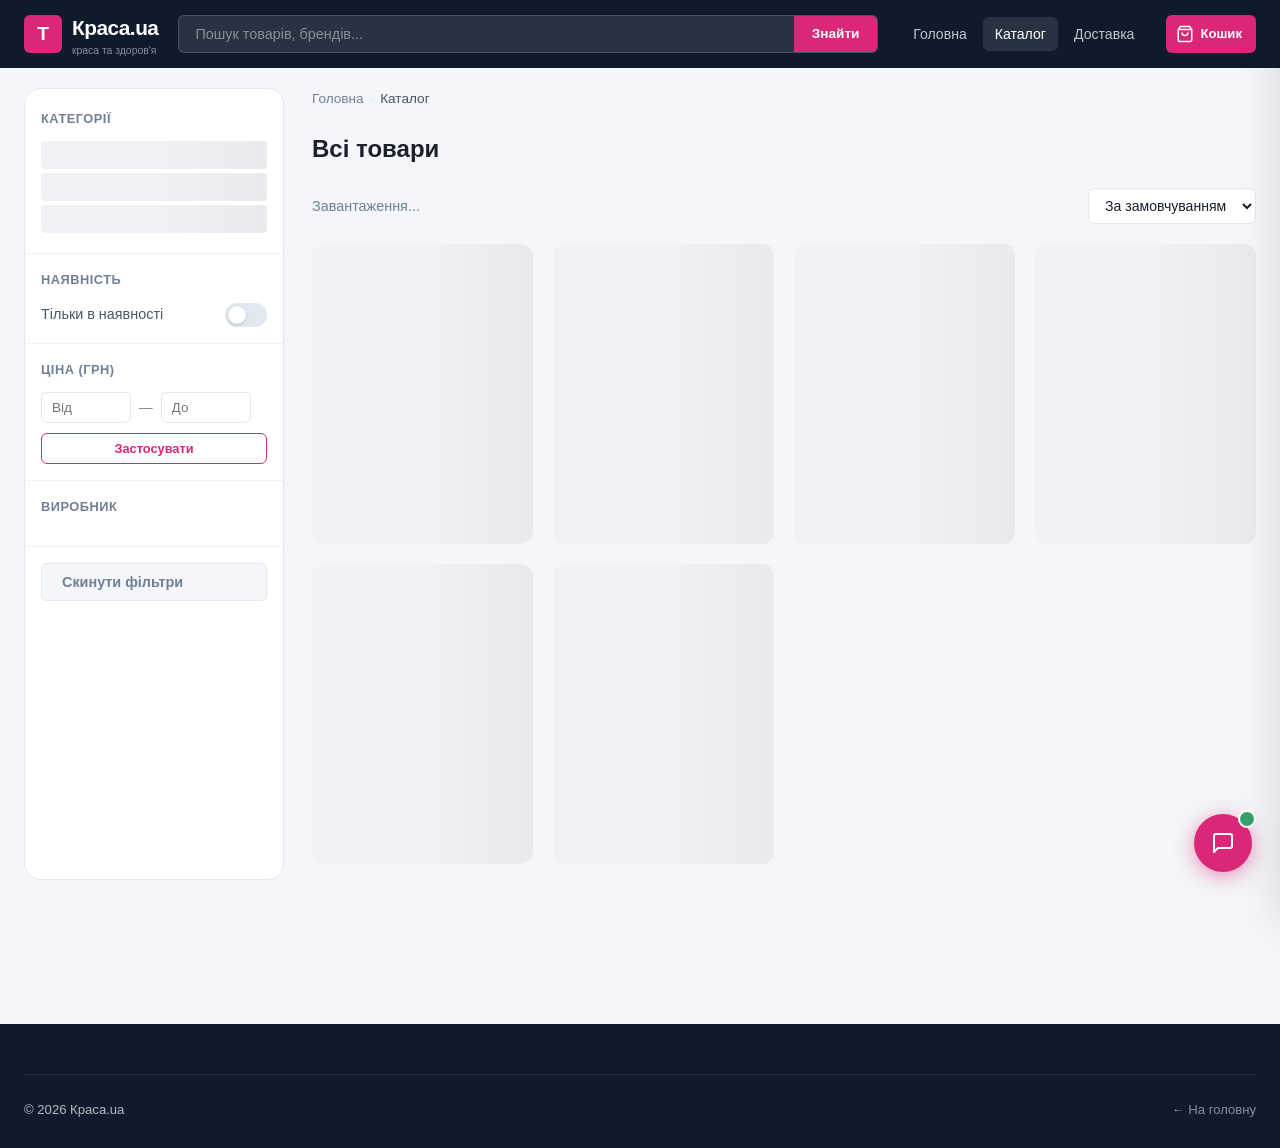
==== commit 19cd31d8: "fix: перейменування Beauty.ua -> Краса.ua, домен krasaua.store" ====
--- a/catalog.html
+++ b/catalog.html
@@ -11,12 +11,12 @@
     gtag('js', new Date());
     gtag('config', 'G-XXXXXXXXXX');
   </script>
-  <title>Каталог товарів — Beauty.ua</title>
+  <title>Каталог товарів — Краса.ua</title>
   <meta name="description" content="Каталог електроніки та аксесуарів: сантехніка, підлогові покриття, електрика, фарби, насоси, зварювальне обладнання. Понад 4000 товарів в наявності.">
   <link rel="canonical" href="https://beautyua.store/catalog.html">
   <meta property="og:type" content="website">
   <meta property="og:url" content="https://beautyua.store/catalog.html">
-  <meta property="og:title" content="Каталог будівельних матеріалів — Beauty.ua">
+  <meta property="og:title" content="Каталог будівельних матеріалів — Краса.ua">
   <meta property="og:description" content="Понад 7800 товарів в наявності. Смарт-годинники, сумки, камери, побутова техніка з доставкою по Україні.">
   <meta property="og:locale" content="uk_UA">
   <link rel="icon" type="image/svg+xml" href="favicon.svg">
@@ -33,7 +33,7 @@
       <a href="index.html" class="logo">
         <div class="logo__mark">Т</div>
         <div>
-          <span class="logo__text">Beauty.ua</span>
+          <span class="logo__text">Краса.ua</span>
           <span class="logo__sub">краса та здоров'я</span>
         </div>
       </a>
@@ -159,7 +159,7 @@
 <footer class="footer" style="margin-top:60px">
   <div class="container">
     <div class="footer__bottom">
-      <span>© 2026 Beauty.ua</span>
+      <span>© 2026 Краса.ua</span>
       <a href="index.html" style="color:rgba(255,255,255,.5)">← На головну</a>
     </div>
   </div>
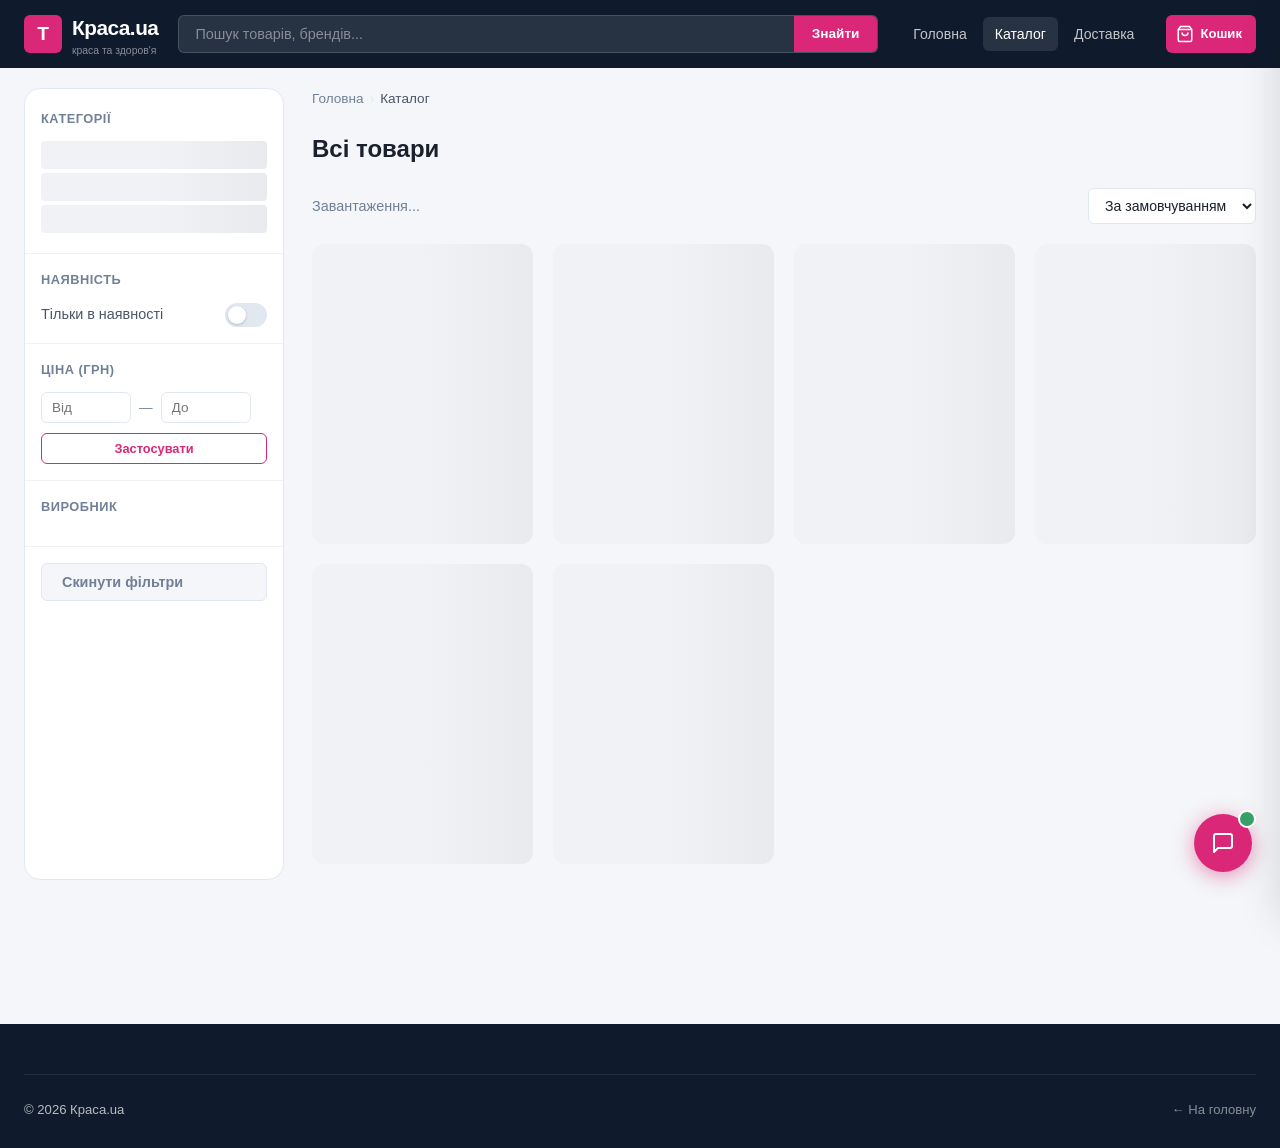
==== commit 74199d1c: "feat: GA4 G-JTE2ZGX0BW, fix meta/canonical krasainua.store" ====
--- a/catalog.html
+++ b/catalog.html
@@ -4,12 +4,12 @@
   <meta charset="UTF-8">
   <meta name="viewport" content="width=device-width, initial-scale=1.0">
   <!-- Google tag (gtag.js) -->
-  <script async src="https://www.googletagmanager.com/gtag/js?id=G-XXXXXXXXXX"></script>
+  <script async src="https://www.googletagmanager.com/gtag/js?id=G-JTE2ZGX0BW"></script>
   <script>
     window.dataLayer = window.dataLayer || [];
     function gtag(){dataLayer.push(arguments);}
     gtag('js', new Date());
-    gtag('config', 'G-XXXXXXXXXX');
+    gtag('config', 'G-JTE2ZGX0BW');
   </script>
   <title>Каталог товарів — Краса.ua</title>
   <meta name="description" content="Каталог електроніки та аксесуарів: сантехніка, підлогові покриття, електрика, фарби, насоси, зварювальне обладнання. Понад 4000 товарів в наявності.">
